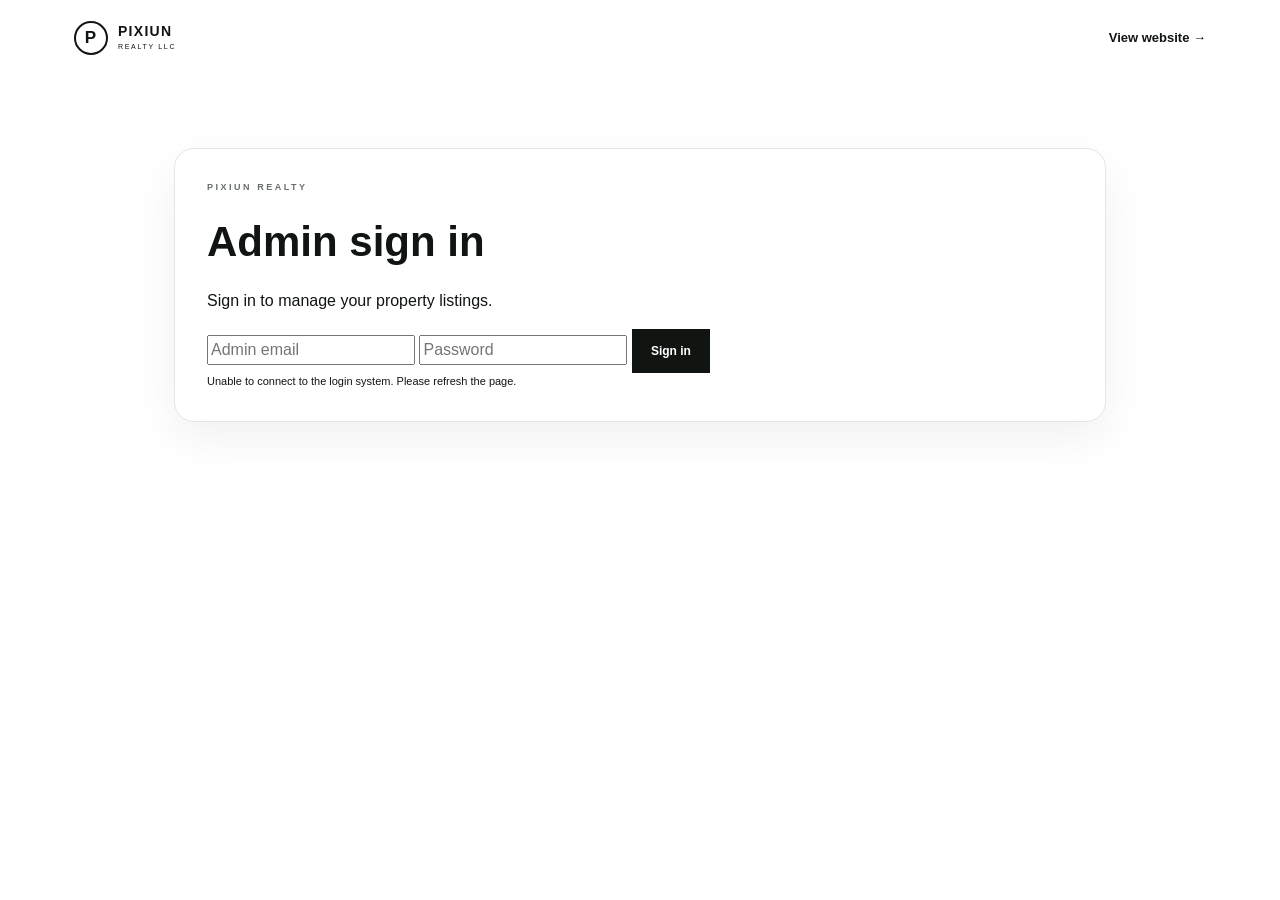
==== admin.html @ 6830306b "Update admin.html" ====
<!doctype html>
<html lang="en">
<head>
  <meta charset="utf-8">
  <meta name="viewport" content="width=device-width, initial-scale=1">
  <title>Pixiun Realty | Admin</title>
  <link rel="stylesheet" href="style.css">
</head>

<body class="admin-page">

<header class="site-header">
  <a class="brand" href="/">
    <span class="brand-mark">P</span>
    <span>
      <strong>PIXIUN</strong>
      <small>REALTY LLC</small>
    </span>
  </a>

  <a class="text-link" href="/">View website →</a>
</header>

<main class="admin-wrap">

  <!-- LOGIN -->
  <section id="loginSection" class="admin-card">

    <p class="eyebrow">PIXIUN REALTY</p>

    <h1>Admin sign in</h1>

    <p>Sign in to manage your property listings.</p>

    <form id="loginForm">

      <input
        id="adminEmail"
        type="email"
        placeholder="Admin email"
        autocomplete="email"
        required
      >

      <input
        id="adminPassword"
        type="password"
        placeholder="Password"
        autocomplete="current-password"
        required
      >

      <button
        class="primary"
        type="submit"
      >
        Sign in
      </button>

      <p
        id="loginMessage"
        class="form-message"
        aria-live="polite"
      ></p>

    </form>

  </section>


  <!-- ADMIN DASHBOARD -->
  <section id="adminSection" class="admin-card hidden">

    <div class="admin-head">

      <div>
        <p class="eyebrow">PROPERTY MANAGEMENT</p>

        <h1 id="formHeading">
          Add a property
        </h1>
      </div>

      <button
        id="logoutBtn"
        class="secondary"
        type="button"
      >
        Sign out
      </button>

    </div>


    <!-- PROPERTY FORM -->
    <form
      id="propertyForm"
      class="admin-form"
    >

      <input
        id="propertyTitle"
        placeholder="Property title"
        required
      >

      <textarea
        id="propertyDescription"
        placeholder="Property description"
        required
      ></textarea>


      <div class="form-grid">

        <input
          id="propertyPrice"
          type="number"
          min="0"
          step="1"
          placeholder="Price (USD)"
          required
        >

        <input
          id="propertyLocation"
          placeholder="City, State"
          required
        >

        <select
          id="propertyType"
          required
        >
          <option value="">Property type</option>
          <option value="House">House</option>
          <option value="Apartment">Apartment</option>
          <option value="Condo">Condo</option>
          <option value="Townhouse">Townhouse</option>
          <option value="Land">Land</option>
        </select>

        <select
          id="propertyStatus"
          required
        >
          <option value="For Sale">For Sale</option>
          <option value="For Rent">For Rent</option>
        </select>

        <input
          id="propertyBedrooms"
          type="number"
          min="0"
          placeholder="Bedrooms"
          required
        >

        <input
          id="propertyBathrooms"
          type="number"
          min="0"
          step="0.5"
          placeholder="Bathrooms"
          required
        >

        <input
          id="propertySquareFeet"
          type="number"
          min="0"
          placeholder="Square feet"
          required
        >

      </div>


      <label class="upload-label">

        <span id="photoLabel">
          Property photos
        </span>

        <input
          id="propertyPhotos"
          type="file"
          accept="image/*"
          multiple
        >

      </label>

      <p
        id="photoHelp"
        class="form-message"
      >
        Select one or more photos for this property.
      </p>


      <div class="form-actions">

        <button
          id="submitPropertyBtn"
          class="primary"
          type="submit"
        >
          Publish property
        </button>

        <button
          id="cancelEditBtn"
          class="secondary hidden"
          type="button"
        >
          Cancel edit
        </button>

      </div>


      <p
        id="formMessage"
        class="form-message"
        aria-live="polite"
      ></p>

    </form>


    <!-- EXISTING LISTINGS -->
    <div id="adminListings"></div>

  </section>

</main>

<script
  type="module"
  src="admin.js?v=4"
></script>

</body>
</html>
---- style.css ----
:root {
  --ink: #101512;
  --muted: #68706b;
  --paper: #f3f5f0;
  --line: #dfe4dd;
  --dark: #101512;
  --white: #ffffff;
  --max: 1180px;
}

* {
  box-sizing: border-box;
}

html {
  scroll-behavior: smooth;
}

body {
  margin: 0;
  font-family: Inter, -apple-system, BlinkMacSystemFont, "Segoe UI", sans-serif;
  color: var(--ink);
  background: #fff;
  line-height: 1.5;
}

a {
  text-decoration: none;
  color: inherit;
}

button,
input,
textarea,
select {
  font: inherit;
}


/* =========================
   HEADER
========================= */

.site-header {
  height: 76px;
  display: flex;
  align-items: center;
  justify-content: space-between;
  max-width: var(--max);
  margin: auto;
  padding: 0 24px;
  background: #fff;
}

.brand {
  display: flex;
  align-items: center;
  gap: 10px;
  letter-spacing: .08em;
}

.brand-mark {
  width: 34px;
  height: 34px;
  border: 2px solid var(--ink);
  border-radius: 50%;
  display: grid;
  place-items: center;
  font-weight: 800;
  font-size: 17px;
}

.brand strong {
  display: block;
  font-size: 14px;
  line-height: 1;
}

.brand small {
  display: block;
  font-size: 7px;
  letter-spacing: .24em;
  margin-top: 4px;
}

.site-header nav {
  display: flex;
  gap: 25px;
  align-items: center;
  font-size: 12px;
}

.site-header nav a {
  color: #4c554f;
  transition: color .2s ease;
}

.site-header nav a:hover {
  color: var(--ink);
}

.site-header .nav-cta {
  background: var(--dark);
  color: #fff;
  padding: 11px 16px;
  border-radius: 2px;
}

.menu-btn {
  display: none;
  border: 0;
  background: none;
  font-size: 24px;
  cursor: pointer;
}


/* =========================
   HERO
========================= */

.hero {
  max-width: var(--max);
  margin: auto;
  background: var(--paper);
  min-height: 470px;
  padding: 72px 70px;
  display: grid;
  grid-template-columns: 1fr 1fr;
  gap: 60px;
  align-items: center;
}

.eyebrow {
  font-size: 9px;
  letter-spacing: .28em;
  font-weight: 800;
  color: var(--muted);
  margin: 0 0 15px;
}

.hero h1 {
  font-size: 58px;
  line-height: .98;
  letter-spacing: -.04em;
  font-weight: 500;
  margin: 0 0 22px;
}

.hero h1 em {
  font-weight: 400;
}

.hero-text {
  max-width: 480px;
  color: var(--muted);
  font-size: 14px;
}

.primary {
  display: inline-block;
  background: var(--dark);
  color: #fff;
  border: 0;
  padding: 13px 19px;
  font-weight: 700;
  font-size: 12px;
  cursor: pointer;
  transition: transform .2s ease, opacity .2s ease;
}

.primary:hover {
  transform: translateY(-2px);
  opacity: .9;
}

.hero-card {
  background: #fff;
  box-shadow: 0 15px 35px #00000010;
  overflow: hidden;
}

.hero-image {
  height: 270px;
  background:
    linear-gradient(
      135deg,
      #aeb2b0,
      #e0e1de 55%,
      #858986
    );
  position: relative;
}

.hero-image:after {
  content: "";
  position: absolute;
  inset: 25px 25px 0;
  background:
    linear-gradient(
      150deg,
      transparent 0 38%,
      #f4f4f1 39% 42%,
      transparent 43%
    ),
    linear-gradient(
      165deg,
      #c7cbc7 0 50%,
      #979c98 51%
    );
}

.hero-card-info {
  padding: 15px;
  display: flex;
  justify-content: space-between;
  font-size: 12px;
}

.hero-card-info span {
  display: block;
  color: #7a817d;
  font-size: 10px;
  margin-top: 3px;
}


/* =========================
   SEARCH
========================= */

.search-panel {
  max-width: 1040px;
  margin: -2px auto 0;
  background: #fff;
  box-shadow: 0 8px 25px #0000000e;
  display: grid;
  grid-template-columns: 1.3fr 1fr 1fr auto;
  gap: 0;
  padding: 13px;
  position: relative;
  z-index: 5;
}

.search-panel label {
  font-size: 8px;
  color: var(--muted);
  font-weight: 700;
  padding: 0 13px;
}

.search-panel input,
.search-panel select {
  display: block;
  width: 100%;
  border: 1px solid var(--line);
  padding: 12px 9px;
  margin-top: 4px;
  background: #fff;
  color: var(--ink);
  font-size: 12px;
}

.search-panel button {
  align-self: end;
  height: 39px;
  margin-left: 8px;
}


/* =========================
   SECTIONS
========================= */

.section {
  max-width: var(--max);
  margin: auto;
  padding: 90px 24px;
}

.section-head {
  display: flex;
  align-items: end;
  justify-content: space-between;
  margin-bottom: 28px;
}

.section h2,
.split-section h2,
.about h2,
.contact h2 {
  font-size: 39px;
  line-height: 1.05;
  letter-spacing: -.03em;
  font-weight: 500;
  margin: 0;
}

.muted {
  font-size: 11px;
  color: var(--muted);
}


/* =========================
   PROPERTY CARDS
========================= */

.property-grid {
  display: grid;
  grid-template-columns: repeat(3, 1fr);
  gap: 20px;
}

.property {
  border: 1px solid var(--line);
  background: #fff;
  overflow: hidden;
  cursor: pointer;
  transition:
    transform .25s ease,
    box-shadow .25s ease,
    border-color .25s ease;
}

.property:hover {
  transform: translateY(-5px);
  box-shadow: 0 15px 35px #00000012;
  border-color: #cbd2ca;
}

.property-img {
  height: 220px;
  background: var(--paper);
  position: relative;
  overflow: hidden;
}

.property-img img {
  width: 100%;
  height: 100%;
  object-fit: cover;
  display: block;
  transition: transform .45s ease;
}

.property:hover .property-img img {
  transform: scale(1.04);
}

.property-img.image-error {
  display: grid;
  place-items: center;
  color: var(--muted);
  font-size: 12px;
}

.property-img.image-error img {
  display: none;
}

.image-fallback {
  display: none;
}

.image-error .image-fallback {
  display: block;
}

.property-body {
  padding: 18px;
}

.property-top {
  display: flex;
  justify-content: space-between;
  gap: 15px;
  align-items: flex-start;
}

.property-title {
  font-size: 17px;
  font-weight: 650;
  line-height: 1.2;
}

.price {
  font-weight: 800;
  white-space: nowrap;
  font-size: 15px;
}

.property-location {
  color: var(--muted);
  font-size: 11px;
  margin: 5px 0 15px;
}

.status {
  display: inline-block;
  font-size: 8px;
  text-transform: uppercase;
  letter-spacing: .13em;
  background: #eef1ed;
  padding: 5px 7px;
  margin-bottom: 11px;
}

.stats {
  display: flex;
  flex-wrap: wrap;
  gap: 8px 14px;
  border-top: 1px solid var(--line);
  padding-top: 12px;
  font-size: 11px;
  color: #4f5752;
}

.property-view {
  margin-top: 15px;
  font-size: 11px;
  font-weight: 800;
  color: var(--ink);
}

.loading,
.empty {
  padding: 45px;
  text-align: center;
  color: var(--muted);
  grid-column: 1 / -1;
  border: 1px dashed var(--line);
}

.hidden {
  display: none !important;
}


/* =========================
   SELL SECTION
========================= */

.split-section {
  max-width: var(--max);
  margin: auto;
  background: var(--paper);
  padding: 80px 70px;
  display: grid;
  grid-template-columns: 1.1fr .9fr;
  gap: 60px;
  align-items: center;
}

.split-section p,
.about p,
.contact p {
  color: var(--muted);
  max-width: 600px;
}

.text-link {
  font-weight: 800;
  font-size: 13px;
}

.dark-box {
  min-height: 250px;
  background: var(--dark);
  color: #fff;
  padding: 30px;
  display: flex;
  flex-direction: column;
  justify-content: flex-end;
}

.dark-box span {
  font-size: 9px;
  letter-spacing: .3em;
  color: #9ba29d;
  margin-bottom: auto;
}

.dark-box strong {
  font-size: 29px;
  line-height: 1.05;
  font-weight: 500;
}


/* =========================
   RENT / ABOUT
========================= */

.light {
  background: var(--paper);
  max-width: none;
  padding-left: max(
    24px,
    calc((100% - var(--max)) / 2 + 24px)
  );
  padding-right: max(
    24px,
    calc((100% - var(--max)) / 2 + 24px)
  );
}

.wide-copy {
  max-width: 560px;
}

.about {
  display: grid;
  grid-template-columns: 1fr 1fr;
  gap: 70px;
}


/* =========================
   CONTACT
========================= */

.contact {
  max-width: var(--max);
  margin: auto;
  padding: 90px 24px;
  display: grid;
  grid-template-columns: 1fr 1fr;
  gap: 80px;
}

.contact form {
  display: grid;
  grid-template-columns: 1fr 1fr;
  gap: 12px;
}

.contact input,
.contact textarea {
  width: 100%;
  padding: 14px;
  border: 1px solid var(--line);
  font: inherit;
  font-size: 13px;
}

.contact textarea {
  grid-column: 1 / -1;
  min-height: 120px;
  resize: vertical;
}

.contact button {
  justify-self: start;
}

.form-message {
  font-size: 11px !important;
  margin: 0 !important;
  grid-column: 1 / -1;
}


/* =========================
   FOOTER
========================= */

footer {
  border-top: 1px solid var(--line);
  max-width: var(--max);
  margin: auto;
  padding: 30px 24px;
  display: flex;
  justify-content: space-between;
  align-items: center;
  color: var(--muted);
  font-size: 10px;
}

.footer-brand {
  color: var(--ink);
}


/* =========================
   ADMIN
========================= */

.admin-wrap {
  max-width: 980px;
  margin: 0 auto;
  padding: 72px 24px;
}

.admin-card {
  background: #fff;
  border: 1px solid #e5e5e5;
  border-radius: 20px;
  padding: 32px;
  box-shadow: 0 16px 45px rgba(0,0,0,.06);
}

.admin-card h1 {
  font-size: 42px;
  margin: 8px 0 12px;
}

.admin-head {
  display: flex;
  justify-content: space-between;
  gap: 20px;
  align-items: flex-start;
}

.admin-form {
  display: grid;
  gap: 16px;
  margin-top: 28px;
}

.admin-form input,
.admin-form textarea,
.admin-form select {
  width: 100%;
  padding: 14px 15px;
  border: 1px solid #d9d9d9;
  border-radius: 10px;
  font: inherit;
  background: #fff;
}

.admin-form textarea {
  min-height: 140px;
  resize: vertical;
}

.form-grid {
  display: grid;
  grid-template-columns: repeat(2, minmax(0, 1fr));
  gap: 14px;
}

.upload-label {
  display: grid;
  gap: 8px;
  font-weight: 600;
}

.upload-label input {
  padding: 12px;
  border: 1px dashed #bbb;
  border-radius: 10px;
}

.secondary {
  padding: 11px 16px;
  border: 1px solid #ccc;
  background: #fff;
  border-radius: 999px;
}

.admin-listing {
  display: flex;
  justify-content: space-between;
  gap: 20px;
  padding: 16px 0;
  border-bottom: 1px solid #eee;
}

.admin-listing span {
  color: #666;
}


/* =========================
   PROPERTY DETAILS
========================= */

.property-detail {
  max-width: var(--max);
  margin: auto;
  padding: 55px 24px 90px;
}

.back-link {
  display: inline-block;
  margin-bottom: 25px;
  font-size: 12px;
  font-weight: 700;
  color: var(--muted);
}

.back-link:hover {
  color: var(--ink);
}

.property-gallery {
  width: 100%;
  margin-bottom: 45px;
}

.property-main-image {
  display: block;
  width: 100%;
  height: 540px;
  object-fit: cover;
  background: var(--paper);
}

.property-thumbnails {
  display: grid;
  grid-template-columns: repeat(4, 1fr);
  gap: 10px;
  margin-top: 10px;
}

.property-thumbnail {
  width: 100%;
  height: 110px;
  object-fit: cover;
  cursor: pointer;
  border: 2px solid transparent;
  background: var(--paper);
}

.property-thumbnail:hover {
  opacity: .85;
}

.property-thumbnail.active {
  border-color: var(--ink);
}

.property-no-image {
  width: 100%;
  height: 540px;
  background: var(--paper);
  display: grid;
  place-items: center;
  color: var(--muted);
  font-size: 13px;
}

.property-detail-grid {
  display: grid;
  grid-template-columns: 1.5fr .7fr;
  gap: 70px;
  align-items: start;
}

.property-detail-title {
  font-size: 48px;
  line-height: 1;
  letter-spacing: -.04em;
  font-weight: 500;
  margin: 5px 0 10px;
}

.property-detail-location {
  color: var(--muted);
  font-size: 14px;
  margin: 0 0 25px;
}

.property-detail-stats {
  display: flex;
  flex-wrap: wrap;
  gap: 12px 22px;
  border-top: 1px solid var(--line);
  border-bottom: 1px solid var(--line);
  padding: 18px 0;
  font-size: 12px;
  color: #4f5752;
}

.property-description {
  margin-top: 45px;
}

.property-description h2 {
  font-size: 30px;
  line-height: 1.1;
  font-weight: 500;
  margin: 0 0 15px;
}

.property-description p:last-child {
  max-width: 650px;
  color: var(--muted);
  font-size: 14px;
}

.property-contact-card {
  background: var(--paper);
  padding: 30px;
  position: sticky;
  top: 25px;
}

.property-detail-price {
  font-size: 32px;
  font-weight: 800;
  margin-bottom: 12px;
}

.property-contact-card p {
  color: var(--muted);
  font-size: 13px;
  margin-bottom: 20px;
}

.property-contact-card .primary {
  width: 100%;
  text-align: center;
}

.property-inquiry {
  margin-top: 90px;
  padding: 65px;
  background: var(--paper);
  display: grid;
  grid-template-columns: 1fr 1fr;
  gap: 70px;
}

.property-inquiry h2 {
  font-size: 38px;
  line-height: 1.05;
  font-weight: 500;
  margin: 0 0 15px;
}

.property-inquiry p {
  color: var(--muted);
  max-width: 500px;
}

.property-inquiry form {
  display: grid;
  gap: 12px;
}

.property-inquiry input,
.property-inquiry textarea {
  width: 100%;
  padding: 14px;
  border: 1px solid var(--line);
  background: #fff;
  font: inherit;
  font-size: 13px;
}

.property-inquiry textarea {
  min-height: 130px;
  resize: vertical;
}

.property-inquiry button {
  justify-self: start;
}

.property-loading,
.property-error {
  padding: 70px 20px;
  text-align: center;
  border: 1px dashed var(--line);
  color: var(--muted);
}


/* =========================
   MOBILE
========================= */

@media (max-width: 800px) {

  .site-header {
    height: 65px;
  }

  .site-header nav {
    display: none;
  }

  .menu-btn {
    display: block;
  }

  .hero {
    padding: 50px 25px;
    grid-template-columns: 1fr;
    gap: 35px;
  }

  .hero h1 {
    font-size: 46px;
  }

  .hero-card {
    max-width: 520px;
  }

  .search-panel {
    margin: 0 15px;
    grid-template-columns: 1fr 1fr;
    gap: 10px;
  }

  .search-panel button {
    margin: 0;
  }

  .property-grid {
    grid-template-columns: 1fr;
  }

  .section {
    padding: 65px 20px;
  }

  .split-section,
  .contact,
  .about {
    grid-template-columns: 1fr;
    padding: 60px 25px;
    gap: 35px;
  }

  .contact form {
    grid-template-columns: 1fr;
  }

  .contact textarea {
    grid-column: 1;
  }

  footer {
    display: block;
  }

  .footer-brand {
    margin-bottom: 20px;
  }

  .property-main-image,
  .property-no-image {
    height: 350px;
  }

  .property-thumbnails {
    grid-template-columns: repeat(3, 1fr);
  }

  .property-thumbnail {
    height: 80px;
  }

  .property-detail-grid {
    grid-template-columns: 1fr;
    gap: 40px;
  }

  .property-detail-title {
    font-size: 38px;
  }

  .property-contact-card {
    position: static;
  }

  .property-inquiry {
    margin-top: 60px;
    padding: 40px 25px;
    grid-template-columns: 1fr;
    gap: 35px;
  }

  .property-inquiry h2 {
    font-size: 32px;
  }

  .form-grid {
    grid-template-columns: 1fr;
  }

  .admin-card h1 {
    font-size: 32px;
  }

  .admin-head {
    align-items: flex-start;
  }

  .admin-listing {
    display: grid;
  }

}


@media (max-width: 500px) {

  .property-main-image,
  .property-no-image {
    height: 280px;
  }

  .property-thumbnails {
    grid-template-columns: repeat(2, 1fr);
  }

  .property-detail-title {
    font-size: 32px;
  }

  .property-detail-price {
    font-size: 27px;
  }

}
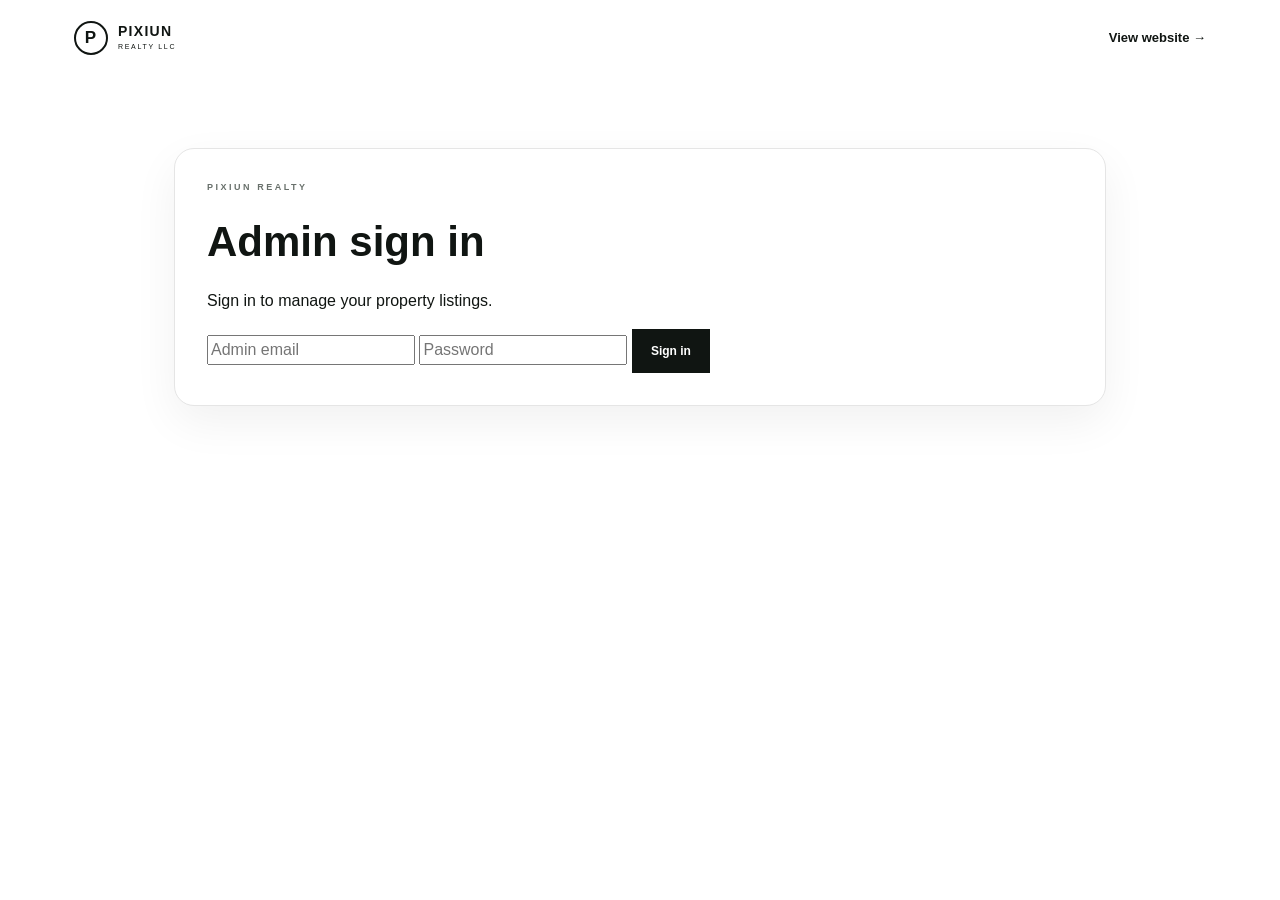
==== commit 6bdf0b1e: "Update admin.html" ====
--- a/admin.html
+++ b/admin.html
@@ -3,27 +3,36 @@
 <head>
   <meta charset="utf-8">
   <meta name="viewport" content="width=device-width, initial-scale=1">
+
   <title>Pixiun Realty | Admin</title>
+
   <link rel="stylesheet" href="style.css">
 </head>
 
 <body class="admin-page">
 
 <header class="site-header">
+
   <a class="brand" href="/">
     <span class="brand-mark">P</span>
+
     <span>
       <strong>PIXIUN</strong>
       <small>REALTY LLC</small>
     </span>
   </a>
 
-  <a class="text-link" href="/">View website →</a>
+  <a class="text-link" href="/">
+    View website →
+  </a>
+
 </header>
 
+
 <main class="admin-wrap">
 
   <!-- LOGIN -->
+
   <section id="loginSection" class="admin-card">
 
     <p class="eyebrow">PIXIUN REALTY</p>
@@ -32,7 +41,7 @@
 
     <p>Sign in to manage your property listings.</p>
 
-    <form id="loginForm">
+    <form id="loginForm" novalidate>
 
       <input
         id="adminEmail"
@@ -50,35 +59,33 @@
         required
       >
 
-      <button
-        class="primary"
-        type="submit"
-      >
+      <button class="primary" type="submit">
         Sign in
       </button>
 
-      <p
-        id="loginMessage"
-        class="form-message"
-        aria-live="polite"
-      ></p>
+      <p id="loginMessage" class="form-message"></p>
 
     </form>
 
   </section>
 
 
-  <!-- ADMIN DASHBOARD -->
+  <!-- ADMIN -->
+
   <section id="adminSection" class="admin-card hidden">
 
     <div class="admin-head">
 
       <div>
-        <p class="eyebrow">PROPERTY MANAGEMENT</p>
+
+        <p class="eyebrow">
+          PROPERTY MANAGEMENT
+        </p>
 
         <h1 id="formHeading">
           Add a property
         </h1>
+
       </div>
 
       <button
@@ -93,13 +100,16 @@
 
 
     <!-- PROPERTY FORM -->
+
     <form
       id="propertyForm"
       class="admin-form"
+      novalidate
     >
 
       <input
         id="propertyTitle"
+        type="text"
         placeholder="Property title"
         required
       >
@@ -124,29 +134,38 @@
 
         <input
           id="propertyLocation"
+          type="text"
           placeholder="City, State"
           required
         >
 
-        <select
-          id="propertyType"
-          required
-        >
-          <option value="">Property type</option>
+        <select id="propertyType" required>
+
+          <option value="">
+            Property type
+          </option>
+
           <option value="House">House</option>
           <option value="Apartment">Apartment</option>
           <option value="Condo">Condo</option>
           <option value="Townhouse">Townhouse</option>
           <option value="Land">Land</option>
+
         </select>
 
-        <select
-          id="propertyStatus"
-          required
-        >
-          <option value="For Sale">For Sale</option>
-          <option value="For Rent">For Rent</option>
+
+        <select id="propertyStatus" required>
+
+          <option value="For Sale">
+            For Sale
+          </option>
+
+          <option value="For Rent">
+            For Rent
+          </option>
+
         </select>
+
 
         <input
           id="propertyBedrooms"
@@ -176,30 +195,9 @@
       </div>
 
 
-      <label class="upload-label">
-
-        <span id="photoLabel">
-          Property photos
-        </span>
-
-        <input
-          id="propertyPhotos"
-          type="file"
-          accept="image/*"
-          multiple
-        >
-
-      </label>
-
-      <p
-        id="photoHelp"
-        class="form-message"
-      >
-        Select one or more photos for this property.
-      </p>
-
-
-      <div class="form-actions">
+      <!-- BUTTONS -->
+
+      <div class="admin-form-actions">
 
         <button
           id="submitPropertyBtn"
@@ -219,26 +217,55 @@
 
       </div>
 
+      <p id="formMessage" class="form-message"></p>
+
+    </form>
+
+
+    <!-- =================================================
+         PHOTO SELECTOR
+         IMPORTANT: THIS IS OUTSIDE THE FORM.
+    ================================================== -->
+
+    <div class="photo-upload-area">
+
+      <label
+        id="photoLabel"
+        class="upload-label"
+        for="propertyPhotos"
+      >
+        Property photos
+      </label>
+
+      <input
+        id="propertyPhotos"
+        type="file"
+        accept="image/*"
+        multiple
+      >
 
       <p
-        id="formMessage"
-        class="form-message"
-        aria-live="polite"
-      ></p>
-
-    </form>
-
-
-    <!-- EXISTING LISTINGS -->
+        id="photoHelp"
+        class="photo-help"
+      >
+        Select one or more photos for this property.
+      </p>
+
+    </div>
+
+
+    <!-- LISTINGS -->
+
     <div id="adminListings"></div>
 
   </section>
 
 </main>
+
 
 <script
   type="module"
-  src="admin.js?v=4"
+  src="admin.js?v=7"
 ></script>
 
 </body>
